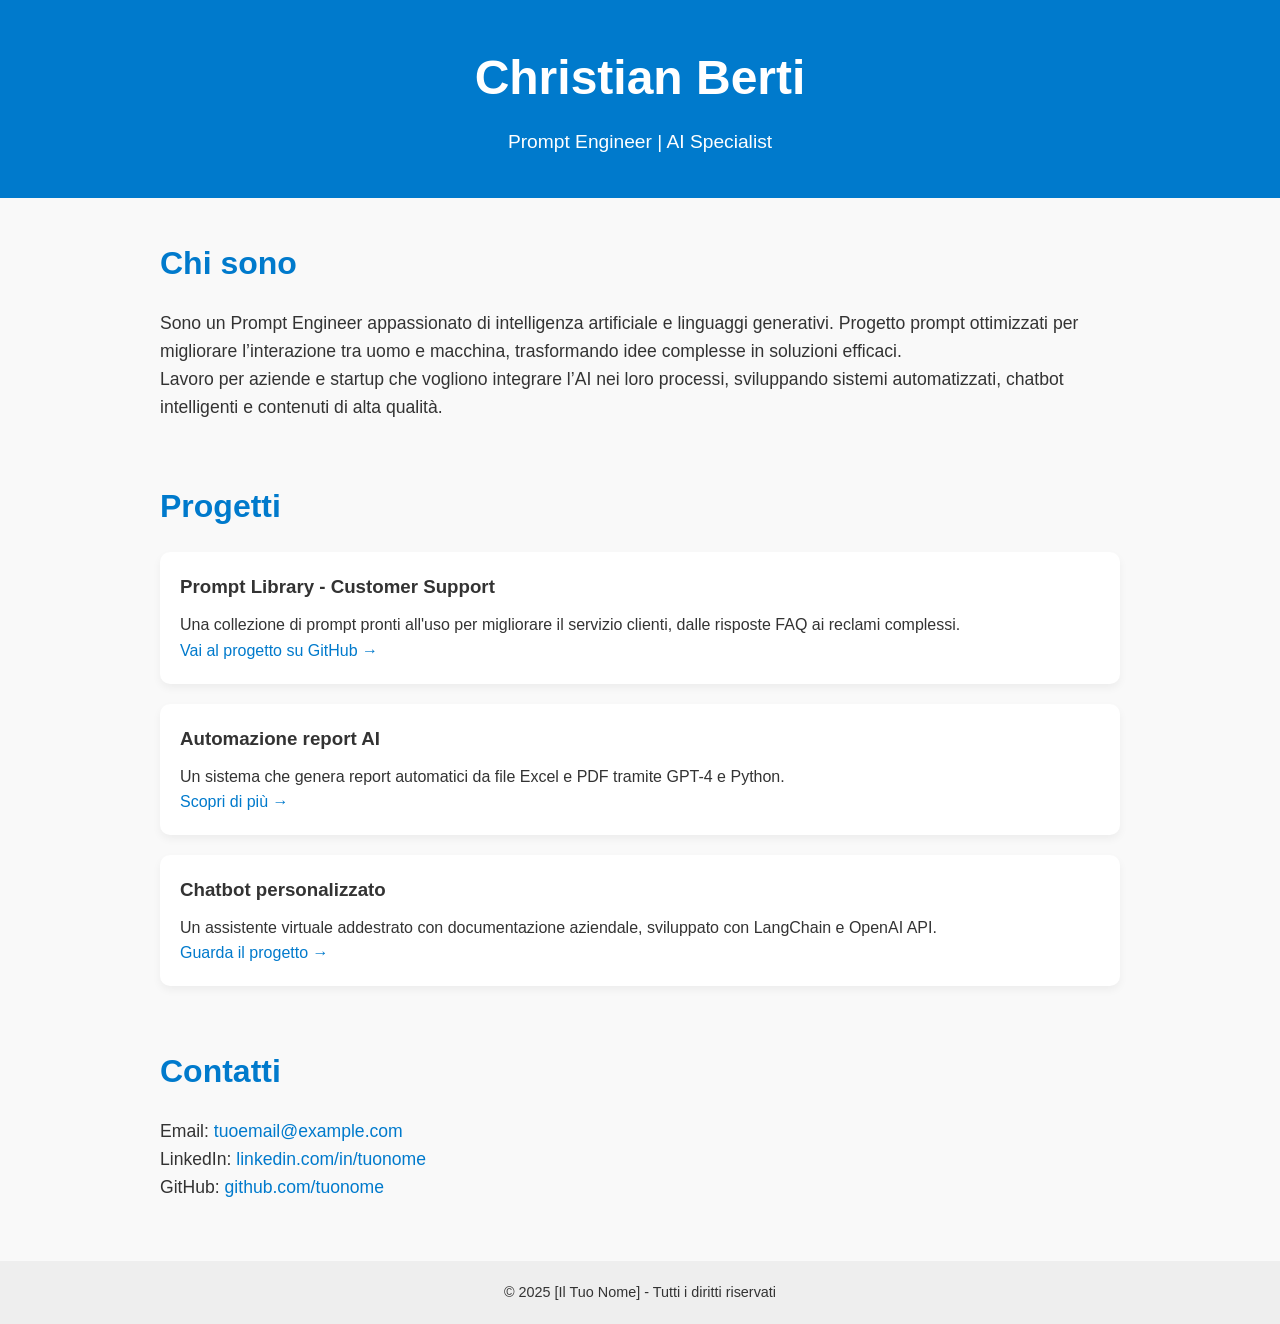
==== index.html @ 4b4745d8 "Update index.html" ====
<!DOCTYPE html>
<html lang="it">
<head>
    <meta charset="UTF-8">
    <meta name="viewport" content="width=device-width, initial-scale=1.0">
    <title>Christian Berti - Prompt Engineer</title>
    <style>
        * { margin: 0; padding: 0; box-sizing: border-box; }
        body { font-family: 'Helvetica Neue', sans-serif; color: #333; background-color: #f9f9f9; line-height: 1.6; }
        header { background-color: #007acc; color: white; padding: 40px 0; text-align: center; }
        header h1 { font-size: 3rem; }
        header p { font-size: 1.2rem; margin-top: 10px; }

        .container { max-width: 1000px; margin: 40px auto; padding: 0 20px; }
        section { margin-bottom: 60px; }
        h2 { font-size: 2rem; margin-bottom: 20px; color: #007acc; }

        .about p { font-size: 1.1rem; }

        .projects ul { list-style: none; }
        .projects li { background: #fff; padding: 20px; margin-bottom: 20px; border-radius: 10px; box-shadow: 0 4px 8px rgba(0,0,0,0.05); transition: transform 0.3s; }
        .projects li:hover { transform: translateY(-5px); }
        .projects h3 { margin-bottom: 10px; }
        .projects a { color: #007acc; text-decoration: none; }

        .contact p { font-size: 1.1rem; }
        .contact a { color: #007acc; text-decoration: none; }

        footer { text-align: center; padding: 20px; background: #eee; font-size: 0.9rem; }

        @media (max-width: 600px) {
            header h1 { font-size: 2rem; }
            h2 { font-size: 1.5rem; }
        }
    </style>
</head>
<body>

    <header>
        <h1>Christian Berti</h1>
        <p>Prompt Engineer | AI Specialist</p>
    </header>

    <div class="container">
        <!-- About -->
        <section class="about">
            <h2>Chi sono</h2>
            <p>Sono un Prompt Engineer appassionato di intelligenza artificiale e linguaggi generativi. Progetto prompt ottimizzati per migliorare l’interazione tra uomo e macchina, trasformando idee complesse in soluzioni efficaci.</p>
            <p>Lavoro per aziende e startup che vogliono integrare l’AI nei loro processi, sviluppando sistemi automatizzati, chatbot intelligenti e contenuti di alta qualità.</p>
        </section>

        <!-- Projects -->
        <section class="projects">
            <h2>Progetti</h2>
            <ul>
                <li>
                    <h3>Prompt Library - Customer Support</h3>
                    <p>Una collezione di prompt pronti all'uso per migliorare il servizio clienti, dalle risposte FAQ ai reclami complessi.</p>
                    <a href="https://github.com/Kryss118/prompt-library-customer-support" target="_blank">Vai al progetto su GitHub →</a>
                </li>
                <li>
                    <h3>Automazione report AI</h3>
                    <p>Un sistema che genera report automatici da file Excel e PDF tramite GPT-4 e Python.</p>
                    <a href="#">Scopri di più →</a>
                </li>
                <li>
                    <h3>Chatbot personalizzato</h3>
                    <p>Un assistente virtuale addestrato con documentazione aziendale, sviluppato con LangChain e OpenAI API.</p>
                    <a href="#">Guarda il progetto →</a>
                </li>
            </ul>
        </section>

        <!-- Contact -->
        <section class="contact">
            <h2>Contatti</h2>
            <p>Email: <a href="mailto:arrhas@libero.it">tuoemail@example.com</a></p>
            <p>LinkedIn: <a href="https://www.linkedin.com/in/christian-berti-66a70236/" target="_blank">linkedin.com/in/tuonome</a></p>
            <p>GitHub: <a href="https://github.com/Kryss118" target="_blank">github.com/tuonome</a></p>
        </section>
    </div>

    <footer>
        &copy; 2025 [Il Tuo Nome] - Tutti i diritti riservati
    </footer>

</body>
</html>
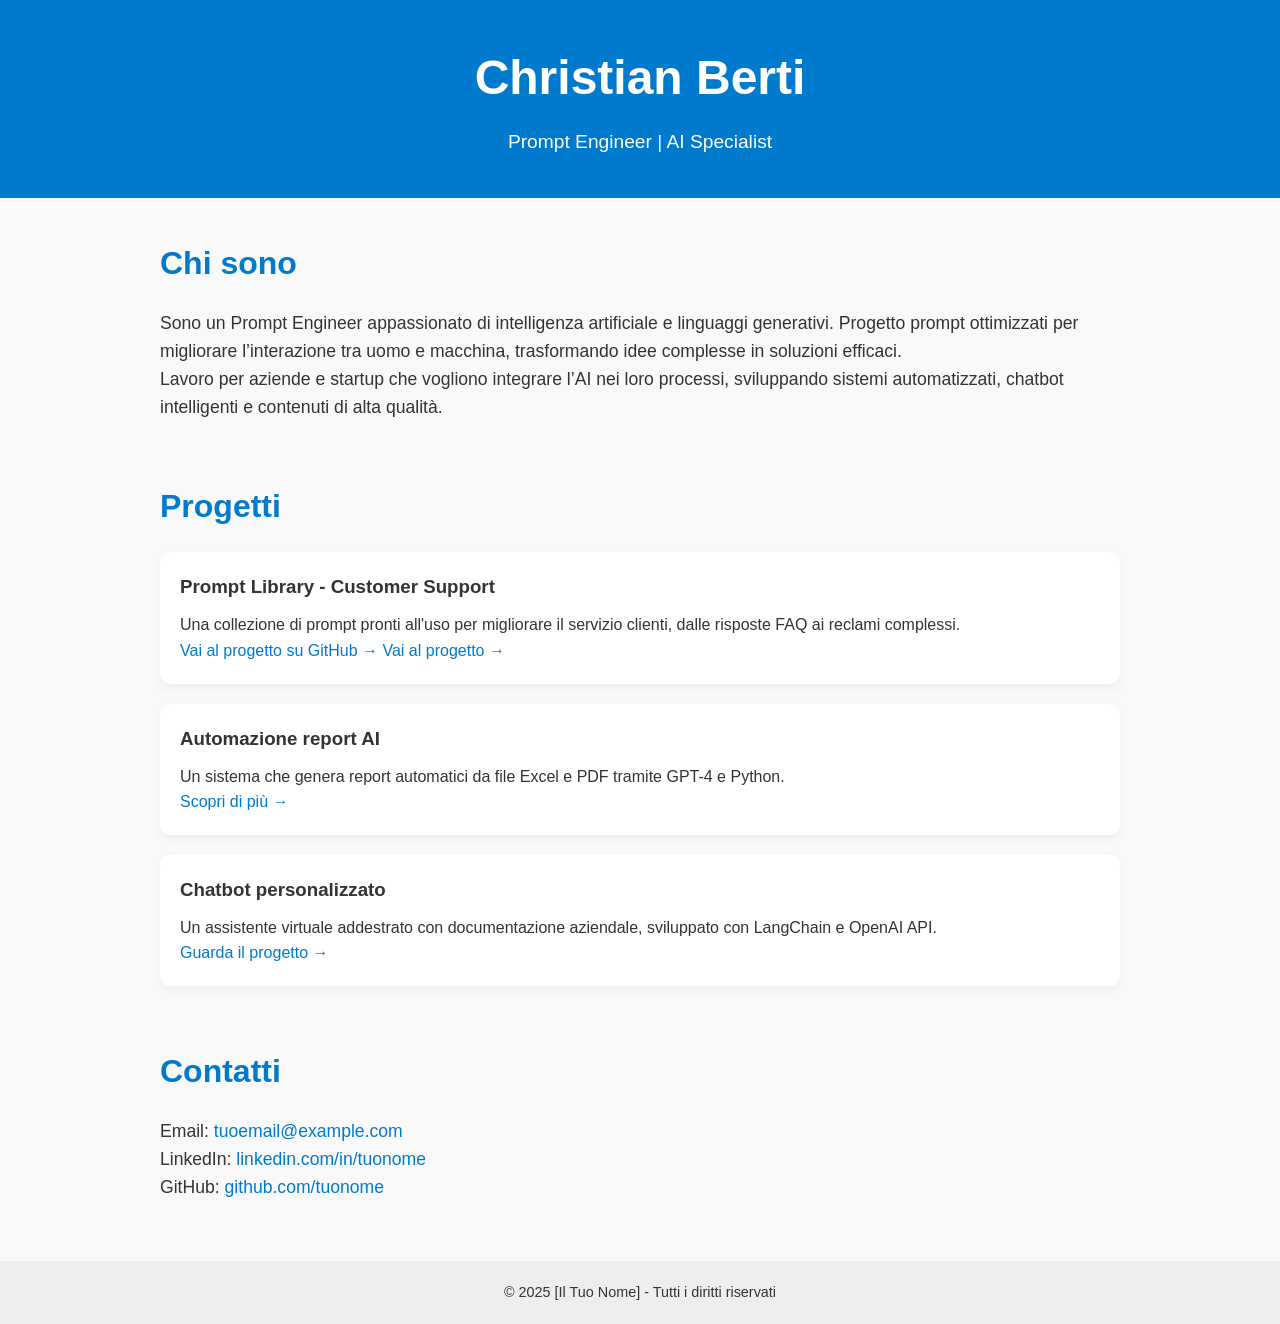
==== commit 2d2c6325: "Update index.html" ====
--- a/index.html
+++ b/index.html
@@ -57,6 +57,8 @@
                     <h3>Prompt Library - Customer Support</h3>
                     <p>Una collezione di prompt pronti all'uso per migliorare il servizio clienti, dalle risposte FAQ ai reclami complessi.</p>
                     <a href="https://github.com/Kryss118/prompt-library-customer-support" target="_blank">Vai al progetto su GitHub →</a>
+                    <a href="https://github.com/Kryss118/prompt-library-customer-support/blob/main/PROMPT-LIBRARY.md" target="_blank">Vai al progetto →</a>
+
                 </li>
                 <li>
                     <h3>Automazione report AI</h3>
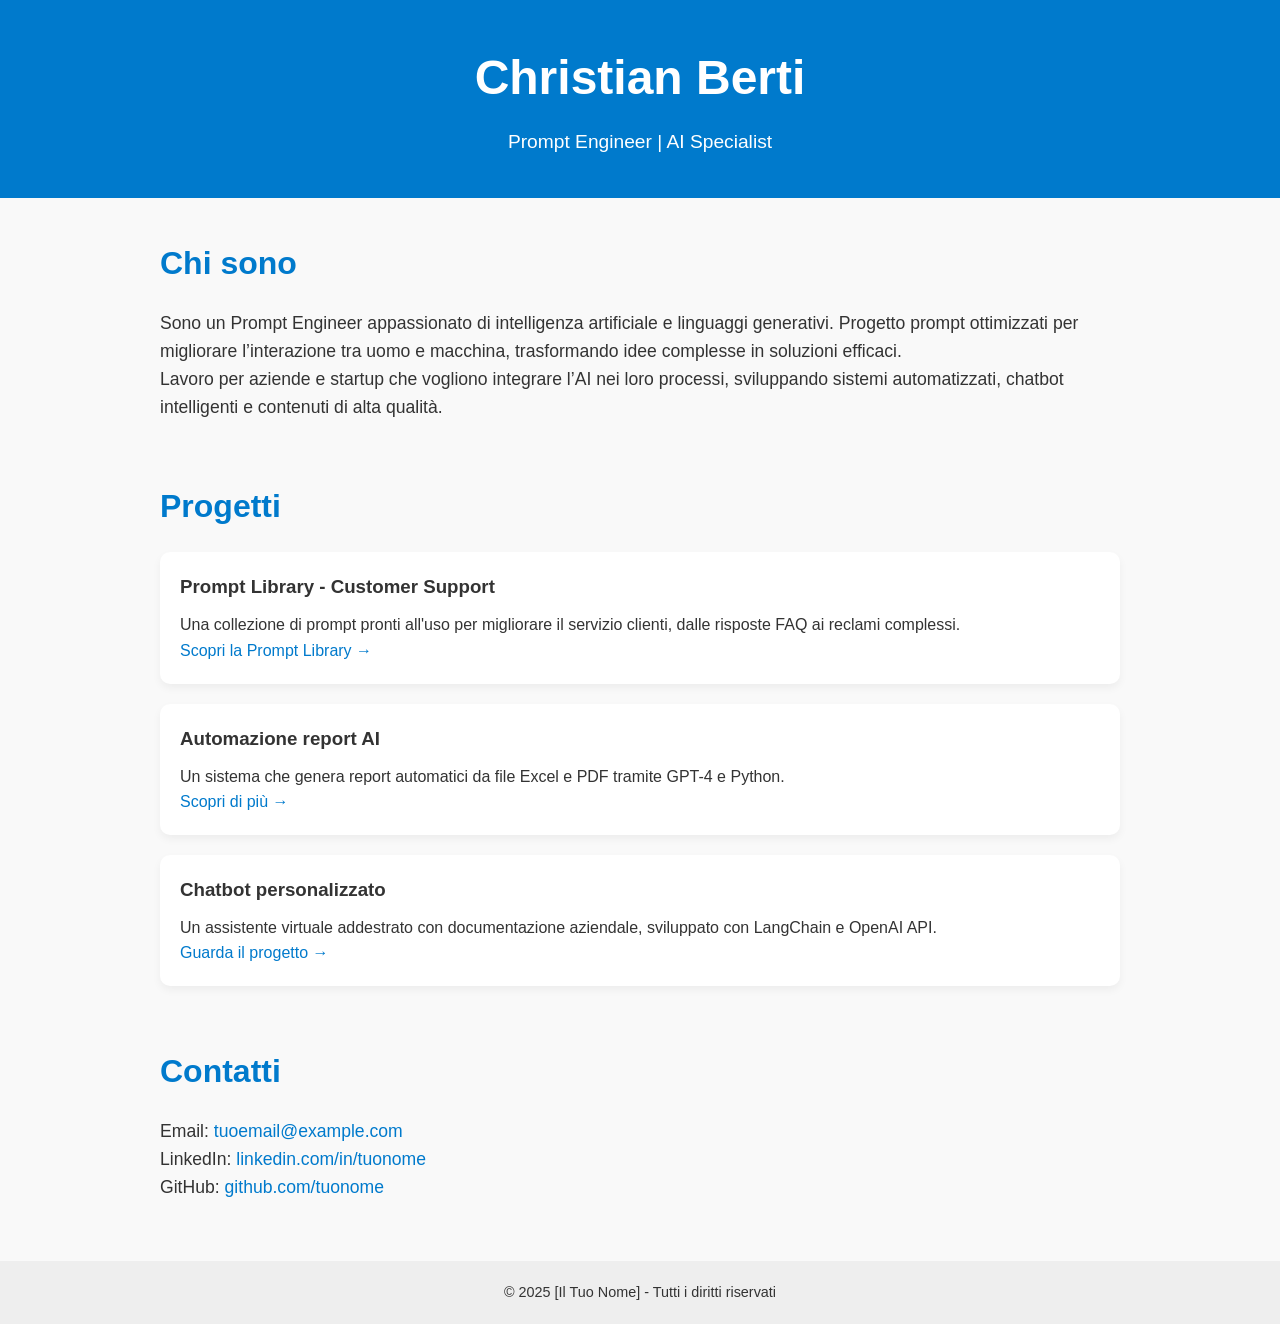
==== commit 56f67945: "Update index.html" ====
--- a/index.html
+++ b/index.html
@@ -56,9 +56,7 @@
                 <li>
                     <h3>Prompt Library - Customer Support</h3>
                     <p>Una collezione di prompt pronti all'uso per migliorare il servizio clienti, dalle risposte FAQ ai reclami complessi.</p>
-                    <a href="https://github.com/Kryss118/prompt-library-customer-support" target="_blank">Vai al progetto su GitHub →</a>
-                    <a href="https://github.com/Kryss118/prompt-library-customer-support/blob/main/PROMPT-LIBRARY.md" target="_blank">Vai al progetto →</a>
-
+                    <a href="prompt-library.html">Scopri la Prompt Library →</a>
                 </li>
                 <li>
                     <h3>Automazione report AI</h3>
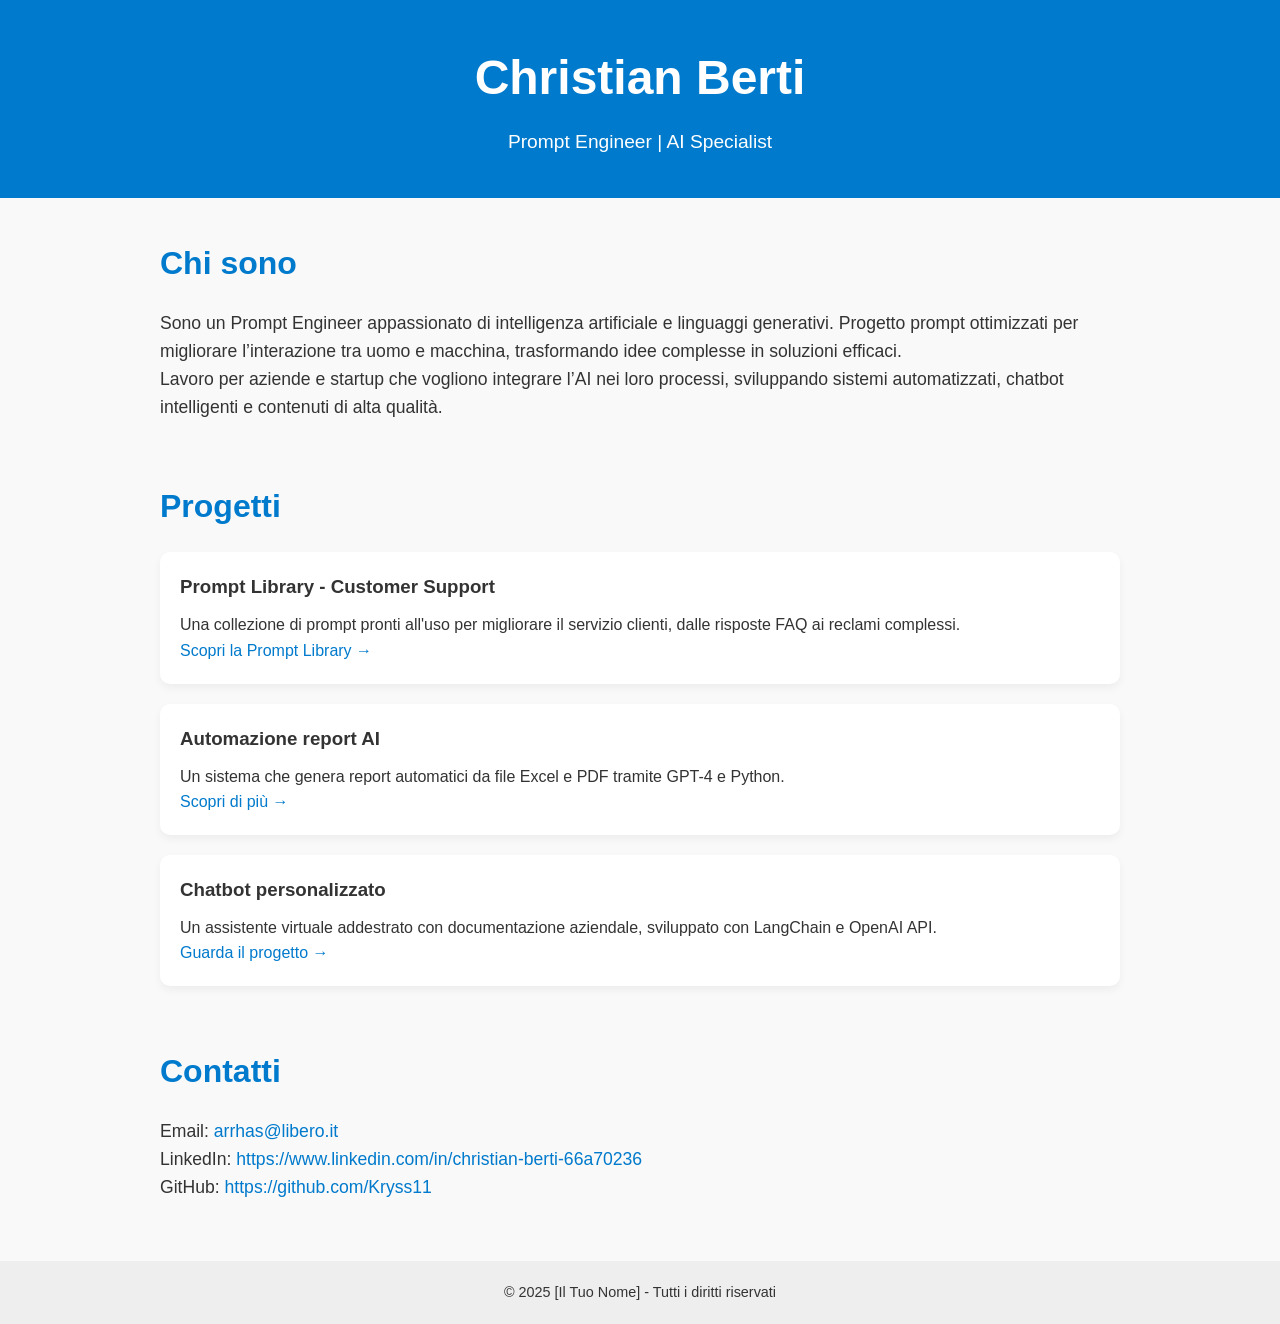
==== commit 319ec765: "Update index.html" ====
--- a/index.html
+++ b/index.html
@@ -56,7 +56,7 @@
                 <li>
                     <h3>Prompt Library - Customer Support</h3>
                     <p>Una collezione di prompt pronti all'uso per migliorare il servizio clienti, dalle risposte FAQ ai reclami complessi.</p>
-                    <a href="prompt-library.html">Scopri la Prompt Library →</a>
+                    <a href="customer-service.html">Scopri la Prompt Library →</a>
                 </li>
                 <li>
                     <h3>Automazione report AI</h3>
@@ -74,9 +74,9 @@
         <!-- Contact -->
         <section class="contact">
             <h2>Contatti</h2>
-            <p>Email: <a href="mailto:arrhas@libero.it">tuoemail@example.com</a></p>
-            <p>LinkedIn: <a href="https://www.linkedin.com/in/christian-berti-66a70236/" target="_blank">linkedin.com/in/tuonome</a></p>
-            <p>GitHub: <a href="https://github.com/Kryss118" target="_blank">github.com/tuonome</a></p>
+            <p>Email: <a href="mailto:arrhas@libero.it">arrhas@libero.it</a></p>
+            <p>LinkedIn: <a href="https://www.linkedin.com/in/christian-berti-66a70236/" target="_blank">https://www.linkedin.com/in/christian-berti-66a70236</a></p>
+            <p>GitHub: <a href="https://github.com/Kryss118" target="_blank">https://github.com/Kryss11</a></p>
         </section>
     </div>
 
